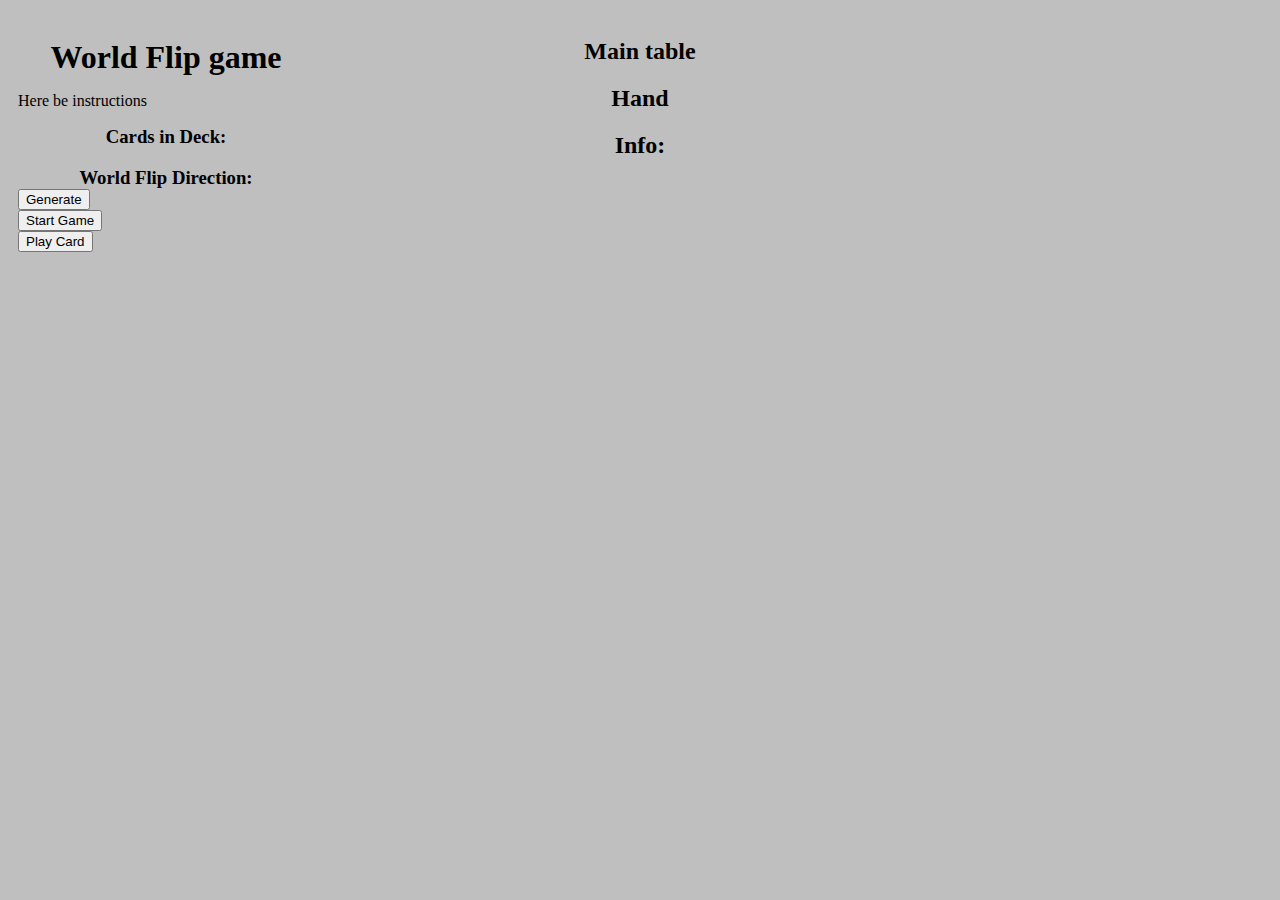
==== WF.html @ b4f4da74 "rendering works, splitting play and activate card" ====
<!DOCTYPE html>
<html>
    <head>
        <link rel='stylesheet' type='text/css' href='style.css'>
        <script src ="renderTable.js"></script>
        <script src ="game.js"></script>
    </head>

    <body> 
        <div class="row">
            <div class="left column">
                <h1>World Flip game</h1>
                <p>Here be instructions</p>

                <h3 id = "deckCount">  Cards in Deck: </h3>
                <h3 id = "direction">  World Flip Direction: </h3>

                <input type="button" value="Generate" onclick="Init();"><br />
                <input type="button" value="Start Game" onclick="initGame();"><br />
                <input type="button" value="Play Card" onclick="player.playTurn();"><br />
                 </div>
            <div class="center column">
                <h2>Main table</h2>

                <table id="table">
                </table>

                <h2>Hand</h2>

                <table id="hand">
                </table>

                <div class="bottom">
                    <h2 id="infoText"> Info: </h2>
                </div>
            </div>
            <div id="prevColumn" class="right column">
                
            </div>
        </div>
    </body>
    
</html>
---- style.css ----
* { 
    box-sizing: border-box;
}

body {
    background-color: #bfbfbf;
}

h1, h2, h3 {
    text-align: center;
    margin-bottom: 0px;
}

table {
    margin-left: auto;
    margin-right: auto;
    border-spacing: 15px;
}

td {
    background-color: white;
    border: 5px solid #bfbfbf;
}

td {
    height: 100px;
    width: 70px;
    vertical-align: center;
    text-align: center;
}

ul {
    color: red;
    display: table;
    margin: 0 auto;
}

.row {
    display: flex;
}

.column {
    padding: 10px;
}

.left {
    flex:  25%;
}

.center {
    flex: 50%;
}

.right {
    flex: 25%;
    visibility: hidden;
}

.bottom {
    text-align: center;
}

.topright {
    flex: 40%;
    text-align: center;
}

.topleft {
    flex: 60%;
    text-align: center;
}

#notification {
    color: #bfbfbf;
}

#deckCount {
    padding: 0;
    margin: 0;
}

#timer {
    font-family: "Lucida Console", Monaco, monospace;
}

#r4 {
    visibility: hidden;
}
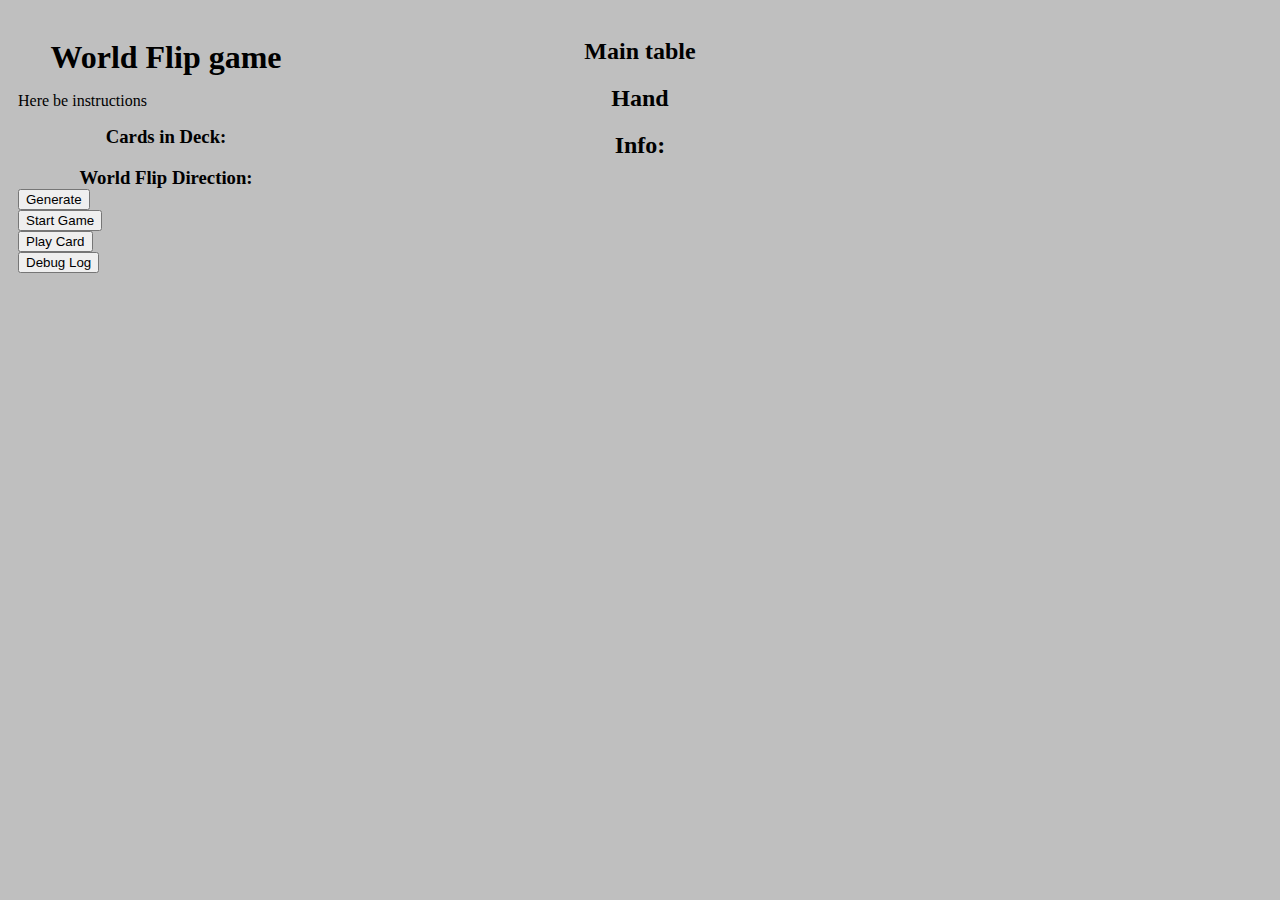
==== commit ea5a3efa: "Endless turns now working, initial hand constant" ====
--- a/WF.html
+++ b/WF.html
@@ -18,6 +18,7 @@
                 <input type="button" value="Generate" onclick="Init();"><br />
                 <input type="button" value="Start Game" onclick="initGame();"><br />
                 <input type="button" value="Play Card" onclick="player.playTurn();"><br />
+                <input type="button" value="Debug Log" onclick="DebugLog();"><br />
                  </div>
             <div class="center column">
                 <h2>Main table</h2>
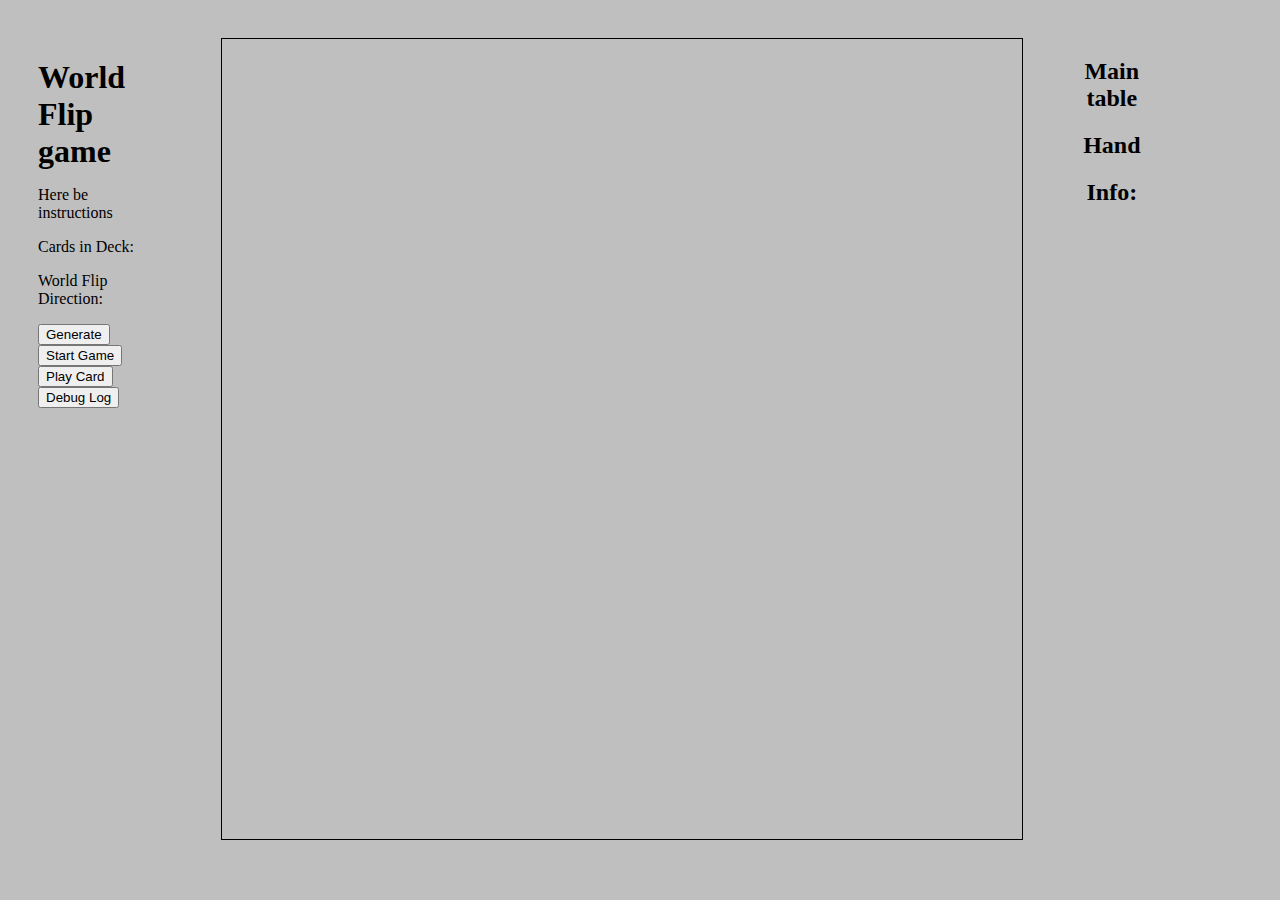
==== commit f7cb6b1a: "implemented canvas" ====
--- a/WF.html
+++ b/WF.html
@@ -4,26 +4,47 @@
         <link rel='stylesheet' type='text/css' href='style.css'>
         <script src ="renderTable.js"></script>
         <script src ="game.js"></script>
+        <script src ="3D.js"></script>
+        <script type="text/javascript" src="lib/three.min.js"> </script>
     </head>
 
     <body> 
         <div class="row">
             <div class="left column">
-                <h1>World Flip game</h1>
+                <h1 class = "leftAlignedText">World Flip game</h1>
                 <p>Here be instructions</p>
 
-                <h3 id = "deckCount">  Cards in Deck: </h3>
-                <h3 id = "direction">  World Flip Direction: </h3>
+                <p id = "deckCount">  Cards in Deck: </p>
+                <p id = "direction">  World Flip Direction: </p>
 
                 <input type="button" value="Generate" onclick="Init();"><br />
                 <input type="button" value="Start Game" onclick="initGame();"><br />
                 <input type="button" value="Play Card" onclick="player.playTurn();"><br />
                 <input type="button" value="Debug Log" onclick="DebugLog();"><br />
-                 </div>
+
+             
+
+             </div>
+
             <div class="center column">
+                <div class="row">
+                    <div class="center">
+                        <canvas id="mycanvas"
+                        style="border: 1px solid;"
+                        width="800"
+                        height="800"> </canvas>
+                    </div>
+                </div>
+                
+
+
+            </div>
+
+
+            <div class="right column">
                 <h2>Main table</h2>
 
-                <table id="table">
+                <table id="table" >
                 </table>
 
                 <h2>Hand</h2>
--- a/style.css
+++ b/style.css
@@ -11,6 +11,11 @@
     margin-bottom: 0px;
 }
 
+.leftAlignedText {
+    text-align: left;
+    margin-bottom: 0px;
+}
+
 table {
     margin-left: auto;
     margin-right: auto;
@@ -20,6 +25,7 @@
 td {
     background-color: white;
     border: 5px solid #bfbfbf;
+    
 }
 
 td {
@@ -35,25 +41,34 @@
     margin: 0 auto;
 }
 
+.selected 
+{
+    outline: 5px solid blue;
+}
+.square 
+{
+ 
+}
+
 .row {
     display: flex;
 }
 
 .column {
-    padding: 10px;
+    padding: 30px;
 }
 
 .left {
-    flex:  25%;
+    flex:  50%;
 }
 
 .center {
-    flex: 50%;
+    flex: 20%;
 }
 
 .right {
-    flex: 25%;
-    visibility: hidden;
+    flex: 20%;
+    /*visibility: hidden;*/
 }
 
 .bottom {
@@ -66,12 +81,22 @@
 }
 
 .topleft {
-    flex: 60%;
+    flex: 50%;
     text-align: center;
 }
 
 #notification {
     color: #bfbfbf;
+}
+#table td
+{
+    height: 70px;
+    width: 70px;
+}
+
+#hand
+{
+
 }
 
 #deckCount {
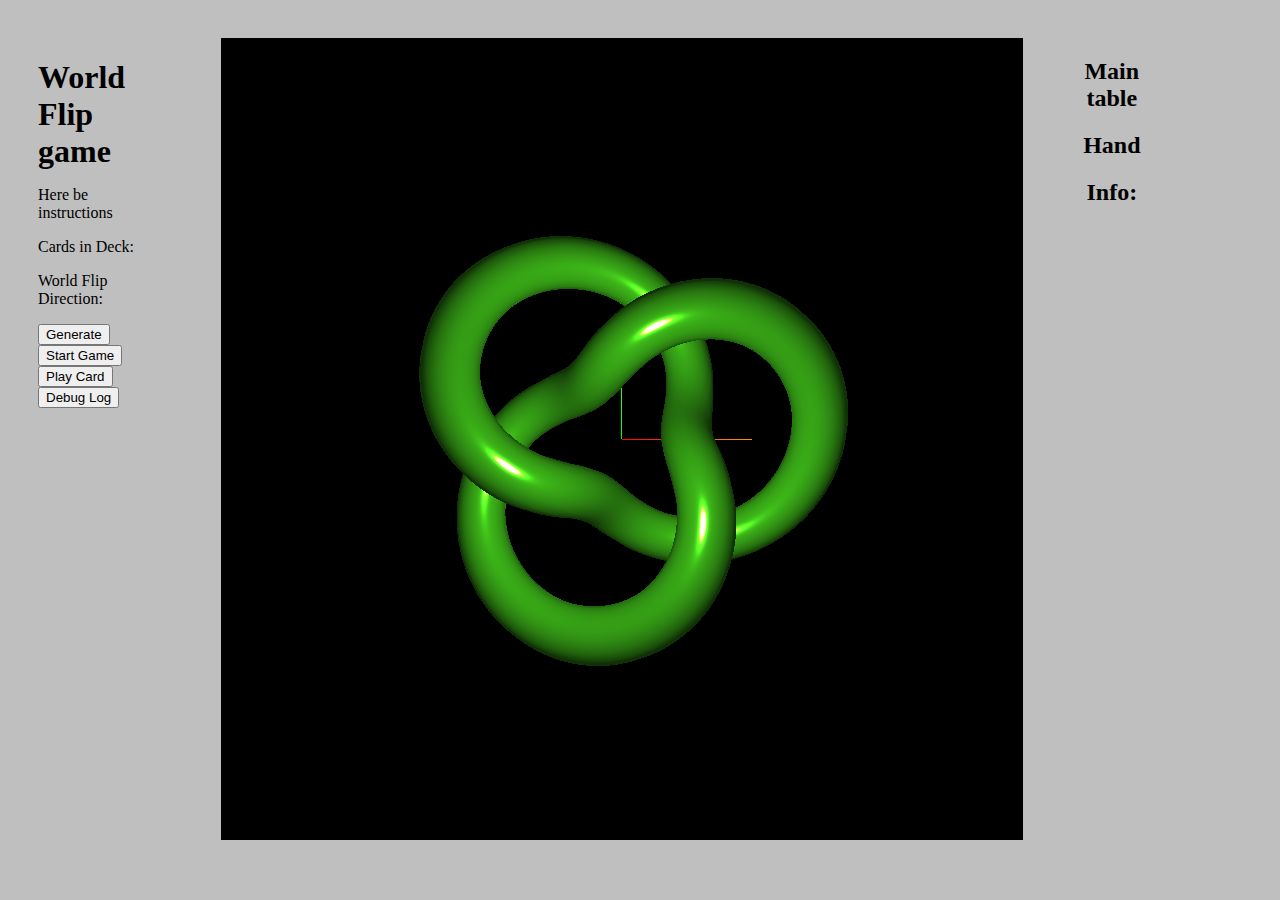
==== commit 09ca8ea9: "three.js now loads after the canvas" ====
--- a/WF.html
+++ b/WF.html
@@ -4,8 +4,6 @@
         <link rel='stylesheet' type='text/css' href='style.css'>
         <script src ="renderTable.js"></script>
         <script src ="game.js"></script>
-        <script src ="3D.js"></script>
-        <script type="text/javascript" src="lib/three.min.js"> </script>
     </head>
 
     <body> 
@@ -30,12 +28,17 @@
                 <div class="row">
                     <div class="center">
                         <canvas id="mycanvas"
-                        style="border: 1px solid;"
-                        width="800"
-                        height="800"> </canvas>
+                         style="border: 1px solid;"
+                         width="800"
+                         height="800"
+                        ></canvas>
                     </div>
                 </div>
                 
+                   
+        <script type="text/javascript" src="lib/three.min.js"> </script>
+        <script type="text/javascript" src="lib/OrbitControls.js"> </script>
+        <script src ="3D.js"></script>
 
 
             </div>
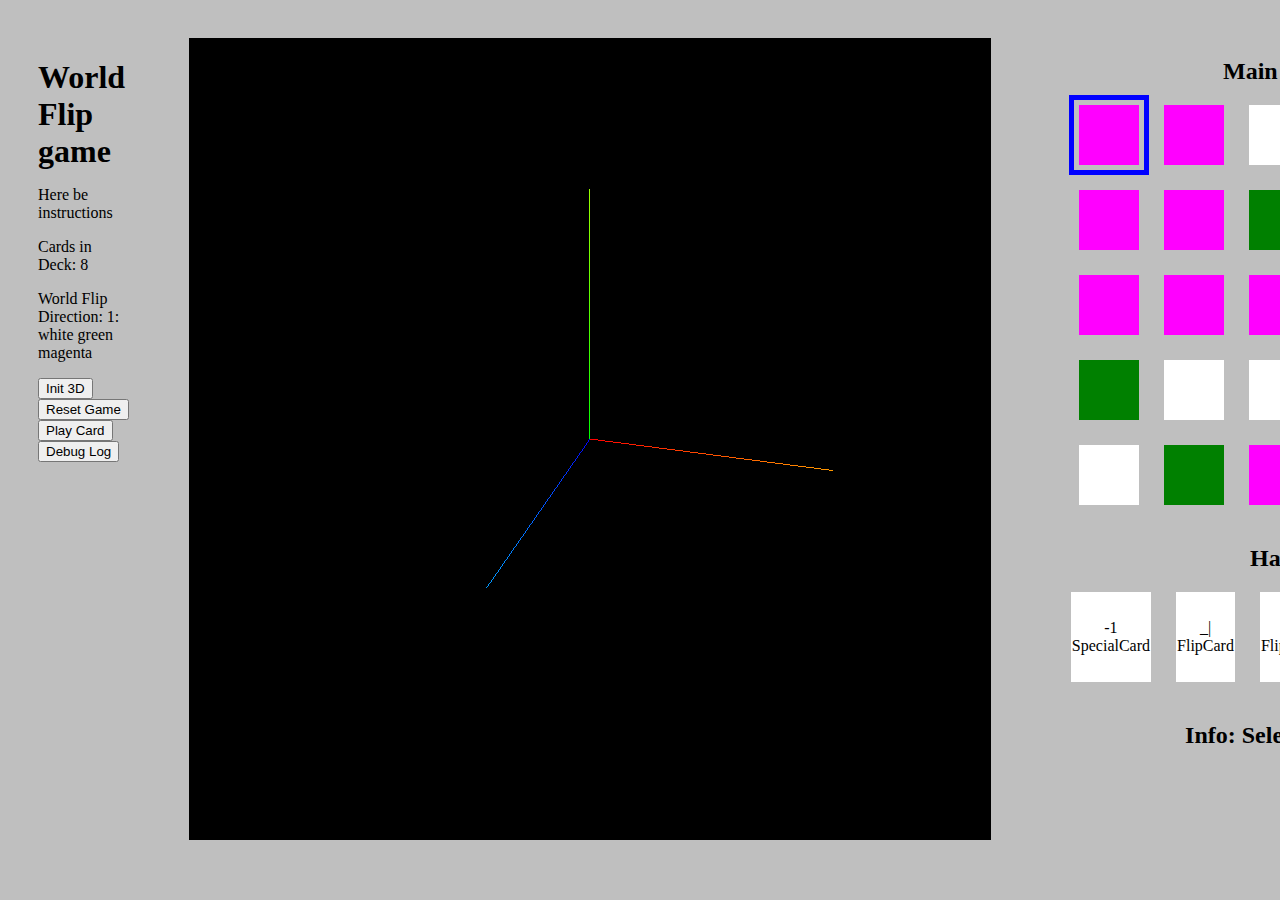
==== commit 081f67cc: "slots render, color change" ====
--- a/WF.html
+++ b/WF.html
@@ -6,7 +6,7 @@
         <script src ="game.js"></script>
     </head>
 
-    <body> 
+    <body onload="Init();"> 
         <div class="row">
             <div class="left column">
                 <h1 class = "leftAlignedText">World Flip game</h1>
@@ -15,10 +15,10 @@
                 <p id = "deckCount">  Cards in Deck: </p>
                 <p id = "direction">  World Flip Direction: </p>
 
-                <input type="button" value="Generate" onclick="Init();"><br />
-                <input type="button" value="Start Game" onclick="initGame();"><br />
-                <input type="button" value="Play Card" onclick="player.playTurn();"><br />
-                <input type="button" value="Debug Log" onclick="DebugLog();"><br />
+                <input type="button" value="Init 3D" onclick="Init3D();"><br />
+                <input type="button" value="Reset Game" onclick="initGame();"><br />
+                <input type="button" value="Play Card" onclick="player.playTurn();updateScene();"><br />
+                <input type="button" value="Debug Log" onclick="DebugLog3D();"><br />
 
              
 
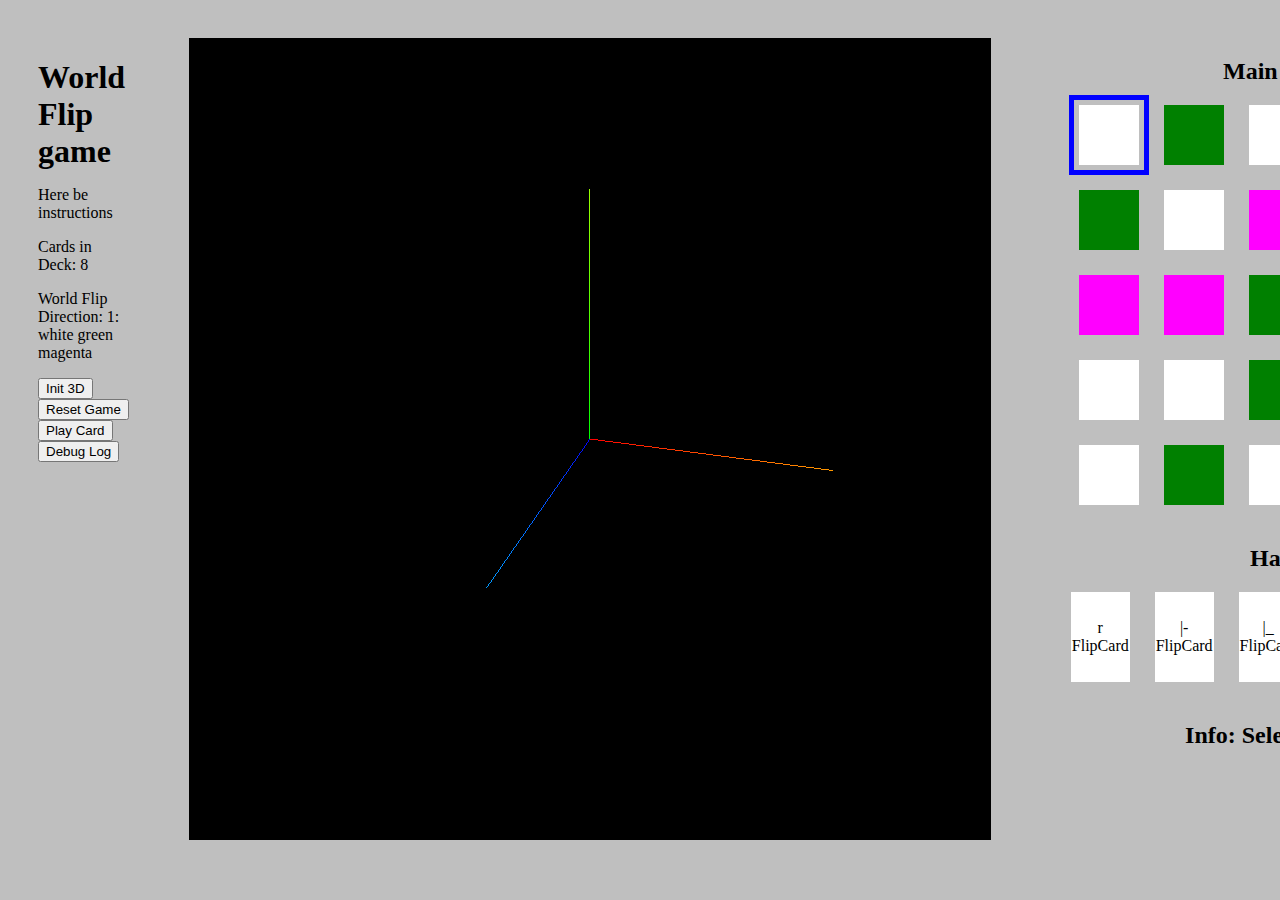
==== commit 4529368a: "commit before merge" ====
--- a/WF.html
+++ b/WF.html
@@ -38,7 +38,7 @@
                    
         <script type="text/javascript" src="lib/three.min.js"> </script>
         <script type="text/javascript" src="lib/OrbitControls.js"> </script>
-        <script src ="3D.js"></script>
+        <script  src ="3D.js"></script>
 
 
             </div>
